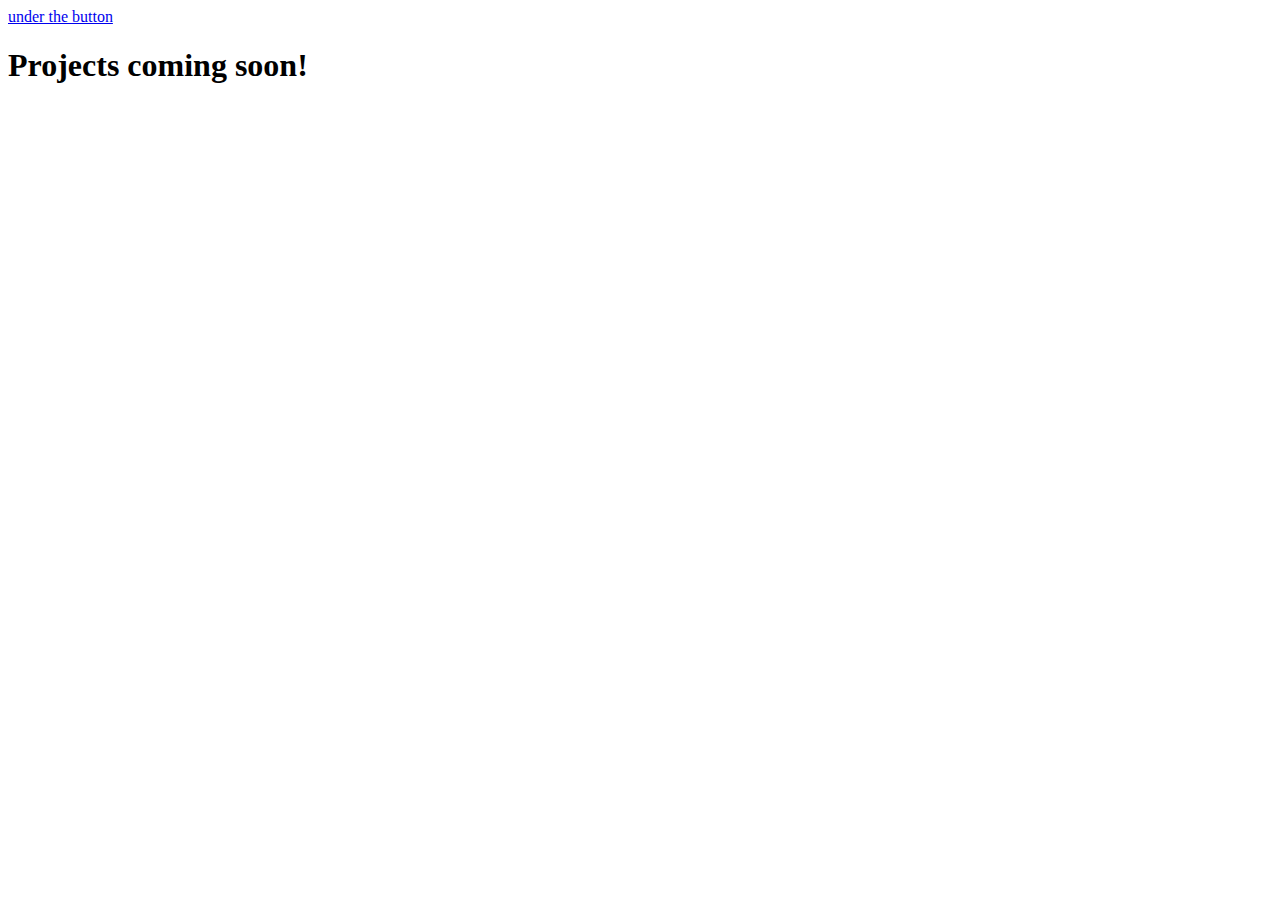
==== index.html @ 96821c07 "add twitter stuff" ====
<!DOCTYPE html>
<html lang="en">
  <head>
    <meta charset="utf-8">
    <meta http-equiv="X-UA-Compatible" content="IE=edge">
    <meta name="viewport" content="width=device-width, initial-scale=1">
    <title>Projects | Under the Button</title>

    <link rel="stylesheet" href="style.css">

    <meta property="og:title" content="Projects | Under the Button">
    <!-- <meta property="og:image" content="[this should generally be a link from our CMS]"> -->
    <meta property="og:description" content="Projects and interactives from Under the Button dot com.">
    <meta property="og:type" content="article">
    <meta property="og:url" content="http://projects.underthebutton.com/">

    <meta name="twitter:card" content="summary_large_image">
    <meta name="twitter:title" content="Projects | Under the Button">
    <!-- <meta name="twitter:image" content="[this should generally be a link from our CMS]"> -->
    <meta name="twitter:description" content="Projects and interactives from Under the Button dot com.">
    <meta name="twitter:url" content="http://projects.underthebutton.com/">
    <meta name="twitter:site" content="@underthebutton">
  </head>
  <body>
    <!-- Google Analytics -->
    <script async src="https://www.googletagmanager.com/gtag/js?id=UA-631054-4"></script>
    <script>
      window.dataLayer = window.dataLayer || [];
      function gtag(){dataLayer.push(arguments);}
      gtag('js', new Date());
      gtag('config', 'UA-631054-4');
    </script>

    <nav class="navbar">
      <a href="http://underthebutton.com" class="home-link">under the <span class="button">button</span></a>
    </nav>

    <div class="container">
      <h1 class="center">Projects coming soon!</h1>
    </div>
  </body>
</html>
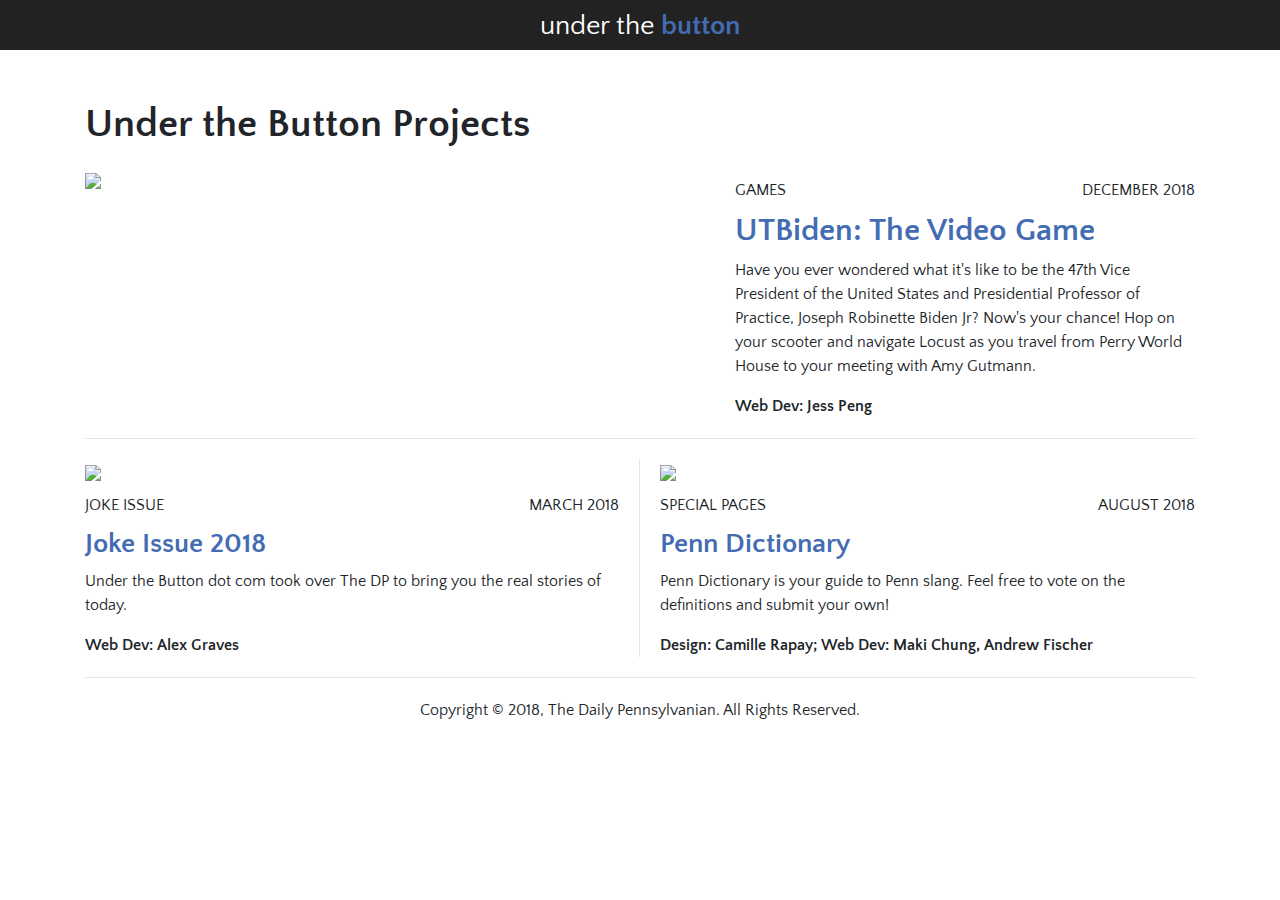
==== commit eabf2f29: "add project home page" ====
--- a/index.html
+++ b/index.html
@@ -6,20 +6,21 @@
     <meta name="viewport" content="width=device-width, initial-scale=1">
     <title>Projects | Under the Button</title>
 
-    <link rel="stylesheet" href="style.css">
-
     <meta property="og:title" content="Projects | Under the Button">
-    <!-- <meta property="og:image" content="[this should generally be a link from our CMS]"> -->
+    <meta property="og:image" content="https://d1udg35vyt7lx2.cloudfront.net/35001caba76cf4e46d5b891d9e302250/dist/img/social-default.png">
     <meta property="og:description" content="Projects and interactives from Under the Button dot com.">
     <meta property="og:type" content="article">
-    <meta property="og:url" content="http://projects.underthebutton.com/">
+    <meta property="og:url" content="https://projects.underthebutton.com/">
 
     <meta name="twitter:card" content="summary_large_image">
     <meta name="twitter:title" content="Projects | Under the Button">
-    <!-- <meta name="twitter:image" content="[this should generally be a link from our CMS]"> -->
+    <meta name="twitter:image" content="https://d1udg35vyt7lx2.cloudfront.net/35001caba76cf4e46d5b891d9e302250/dist/img/social-default.png">
     <meta name="twitter:description" content="Projects and interactives from Under the Button dot com.">
-    <meta name="twitter:url" content="http://projects.underthebutton.com/">
+    <meta name="twitter:url" content="https://projects.underthebutton.com/">
     <meta name="twitter:site" content="@underthebutton">
+
+    <link rel="stylesheet" href="https://maxcdn.bootstrapcdn.com/bootstrap/4.0.0/css/bootstrap.min.css" integrity="sha384-Gn5384xqQ1aoWXA+058RXPxPg6fy4IWvTNh0E263XmFcJlSAwiGgFAW/dAiS6JXm" crossorigin="anonymous">
+    <link rel="stylesheet" href="style.css">
   </head>
   <body>
     <!-- Google Analytics -->
@@ -31,12 +32,29 @@
       gtag('config', 'UA-631054-4');
     </script>
 
-    <nav class="navbar">
-      <a href="http://underthebutton.com" class="home-link">under the <span class="button">button</span></a>
-    </nav>
+    <nav><a href="http://underthebutton.com" class="home-link">under the <span class="button">button</span></a></nav>
 
     <div class="container">
-      <h1 class="center">Projects coming soon!</h1>
+      <h1>Under the Button Projects</h1>
+      <div class="row centerpiece">
+        <div class="col-md-7" id="centerpiece-image"></div>
+        <div class="col-md-5 article-text" id="centerpiece-text"></div>
+      </div>
+      <hr>
+      <div class="row">
+        <div class="col-md-6 featured" id="featured-1"></div>
+        <div class="col-md-6 featured" id="featured-2"></div>
+      </div>
+      <hr>
+      <div class="all-projects" id="all-projects">
+        <h2 class="text-center">All Projects</h2>
+      </div>
+
+      <footer>
+        <p>Copyright © 2018, The Daily Pennsylvanian. All Rights Reserved.</p>
+      </footer>
     </div>
+
+    <script src="index.js" charset="utf-8"></script>
   </body>
 </html>
--- a/style.css
+++ b/style.css
@@ -0,0 +1,104 @@
+@import url('https://fonts.googleapis.com/css?family=Quattrocento+Sans:400,700');
+
+body {
+  font-family: 'Quattrocento Sans', sans-serif;
+  margin: 0;
+}
+
+h1, h2, h3, h4 {
+  font-weight: 700;
+}
+
+h1 {
+  margin-top: 50px;
+}
+
+hr {
+  margin-top: 20px;
+  margin-bottom: 20px;
+}
+
+nav {
+  height: 50px;
+  padding-top: 5px;
+  background-color: #222;
+  font-size: 28px;
+  text-align: center;
+  color: #FFF;
+}
+
+footer {
+  margin-bottom: 20px;
+  text-align: center;
+}
+
+a, a:hover {
+  text-decoration: none;
+}
+
+a.home-link {
+  color: #FFF;
+}
+
+a.article-link {
+  color: #446CB3;
+}
+
+a.article-link:hover {
+  color: #2E569B;
+}
+
+span.button {
+  font-weight: 700;
+  color: #446CB3;
+}
+
+.centerpiece {
+  margin-top: 20px;
+  margin-bottom: 20px;
+}
+
+.all-projects {
+  display: none;
+}
+
+.image {
+  width: 100%;
+  height: auto;
+}
+
+.article-text {
+  display: flex;
+  flex-direction: column;
+  justify-content: flex-end;
+}
+
+.date-section {
+  margin-top: 10px;
+  margin-bottom: 10px;
+}
+
+.date-section p {
+  margin-bottom: 0;
+  text-transform: uppercase;
+}
+
+.credit {
+  margin-bottom: 0;
+  font-weight: 700;
+}
+
+@media screen and (min-width: 768px) {
+  .article-text {
+    padding-left: 0;
+  }
+
+  .featured:first-of-type {
+    padding-right: 20px;
+    border-right: 1px solid rgba(0,0,0,.1);
+  }
+
+  .featured:last-of-type {
+    padding-left: 20px;
+  }
+}
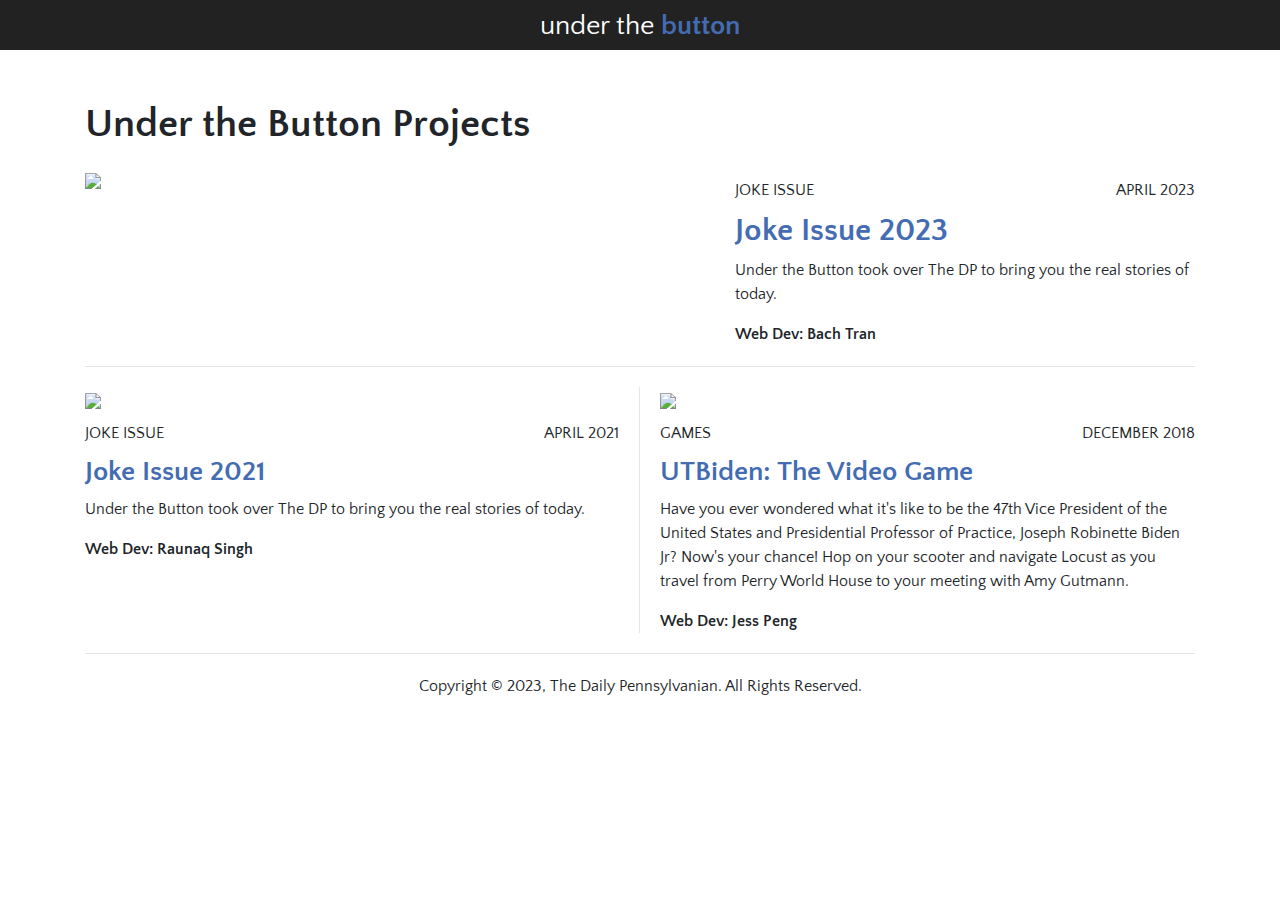
==== commit 1fa44fa9: "Few edits" ====
--- a/index.html
+++ b/index.html
@@ -51,7 +51,7 @@
       </div>
 
       <footer>
-        <p>Copyright © 2018, The Daily Pennsylvanian. All Rights Reserved.</p>
+        <p>Copyright © 2023, The Daily Pennsylvanian. All Rights Reserved.</p>
       </footer>
     </div>
 
